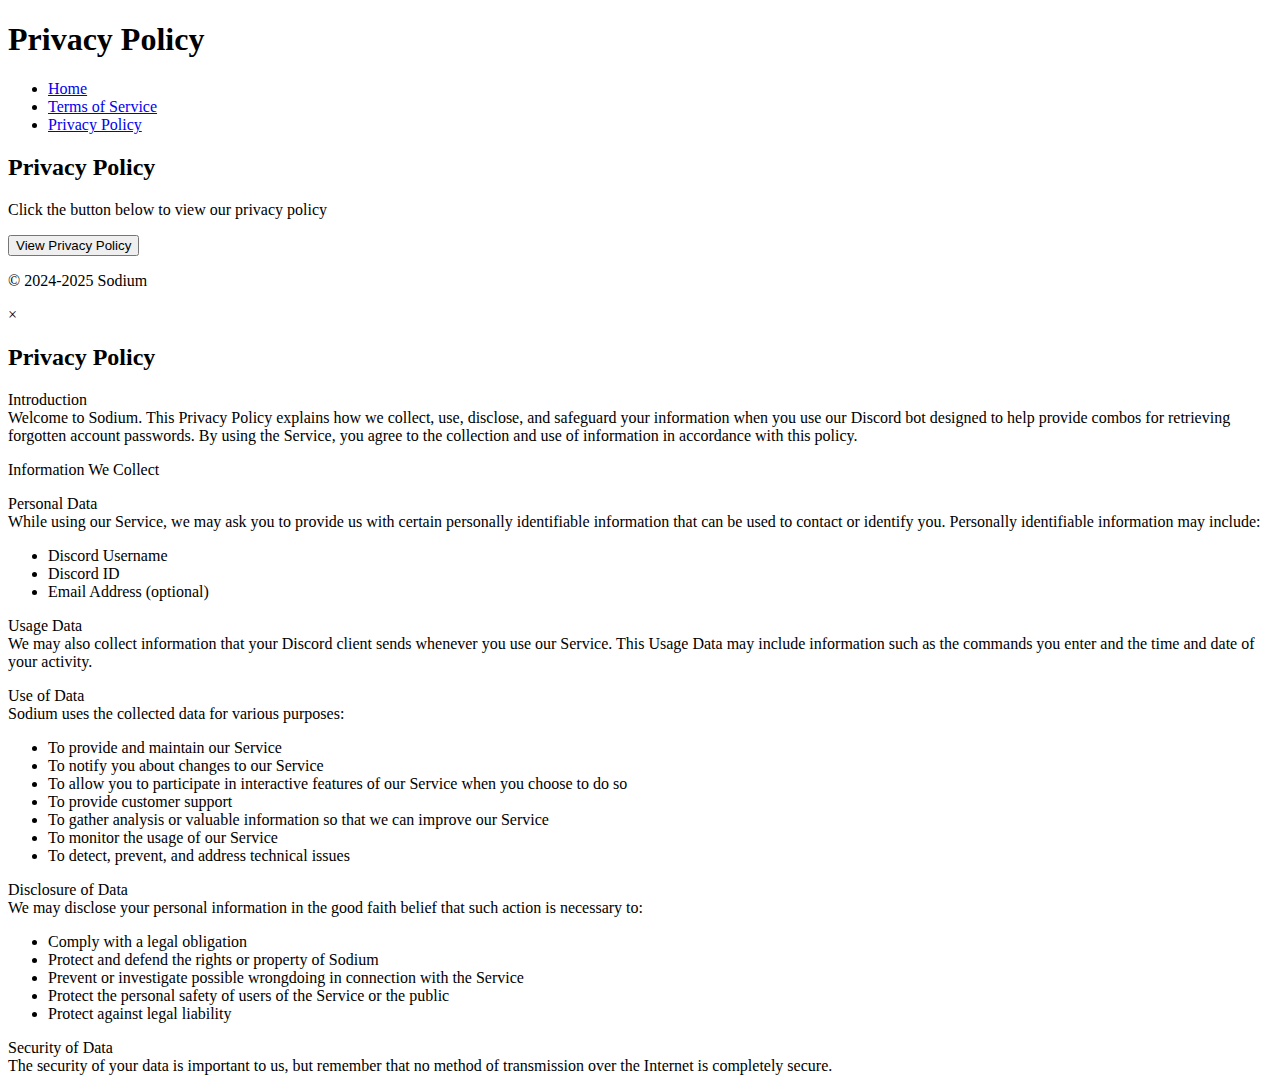
==== privacy.html @ 4f84c978 "Create privacy.html" ====
<!DOCTYPE html>
<html lang="en">
<head>
    <meta charset="UTF-8">
    <meta name="viewport" content="width=device-width, initial-scale=1.0">
    <title>Privacy Policy</title>
    <link rel="stylesheet" href="styles.css">
</head>
<body onload="showPopup('privacy-popup')">
    <header>
        <h1>Privacy Policy</h1>
        <nav>
            <ul>
                <li><a href="index.html">Home</a></li>
                <li><a href="terms.html">Terms of Service</a></li>
                <li><a href="privacy.html">Privacy Policy</a></li>
            </ul>
        </nav>
    </header>

    <main>
        <h2>Privacy Policy</h2>
        <p>Click the button below to view our privacy policy</p>
        <button onclick="showPopup('privacy-popup')" class="popup-btn">View Privacy Policy</button>
    </main>

    <footer>
        <p>&copy; 2024-2025 Sodium</p>
    </footer>

    <div id="privacy-popup" class="popup">
        <div class="popup-content">
            <span class="close" onclick="closePopup('privacy-popup')">&times;</span>
            <h2>Privacy Policy</h2>
            <p>Introduction<br>
                Welcome to Sodium. This Privacy Policy explains how we collect, use, disclose, and safeguard your information when you use our Discord bot designed to help provide combos for retrieving forgotten account passwords. By using the Service, you agree to the collection and use of information in accordance with this policy.
            </p>
            <p>Information We Collect</p>
            <p>Personal Data<br>
                While using our Service, we may ask you to provide us with certain personally identifiable information that can be used to contact or identify you. Personally identifiable information may include:
                <ul>
                    <li>Discord Username</li>
                    <li>Discord ID</li>
                    <li>Email Address (optional)</li>
                </ul>
            </p>
            <p>Usage Data<br>
                We may also collect information that your Discord client sends whenever you use our Service. This Usage Data may include information such as the commands you enter and the time and date of your activity.
            </p>
            <p>Use of Data<br>
                Sodium uses the collected data for various purposes:
                <ul>
                    <li>To provide and maintain our Service</li>
                    <li>To notify you about changes to our Service</li>
                    <li>To allow you to participate in interactive features of our Service when you choose to do so</li>
                    <li>To provide customer support</li>
                    <li>To gather analysis or valuable information so that we can improve our Service</li>
                    <li>To monitor the usage of our Service</li>
                    <li>To detect, prevent, and address technical issues</li>
                </ul>
            </p>
            <p>Disclosure of Data<br>
                We may disclose your personal information in the good faith belief that such action is necessary to:
                <ul>
                    <li>Comply with a legal obligation</li>
                    <li>Protect and defend the rights or property of Sodium</li>
                    <li>Prevent or investigate possible wrongdoing in connection with the Service</li>
                    <li>Protect the personal safety of users of the Service or the public</li>
                    <li>Protect against legal liability</li>
                </ul>
            </p>
            <p>Security of Data<br>
                The security of your data is important to us, but remember that no method of transmission over the Internet is completely secure.
            </p>
        </div>
    </div>

    <script src="scripts.js"></script>
</body>
</html>
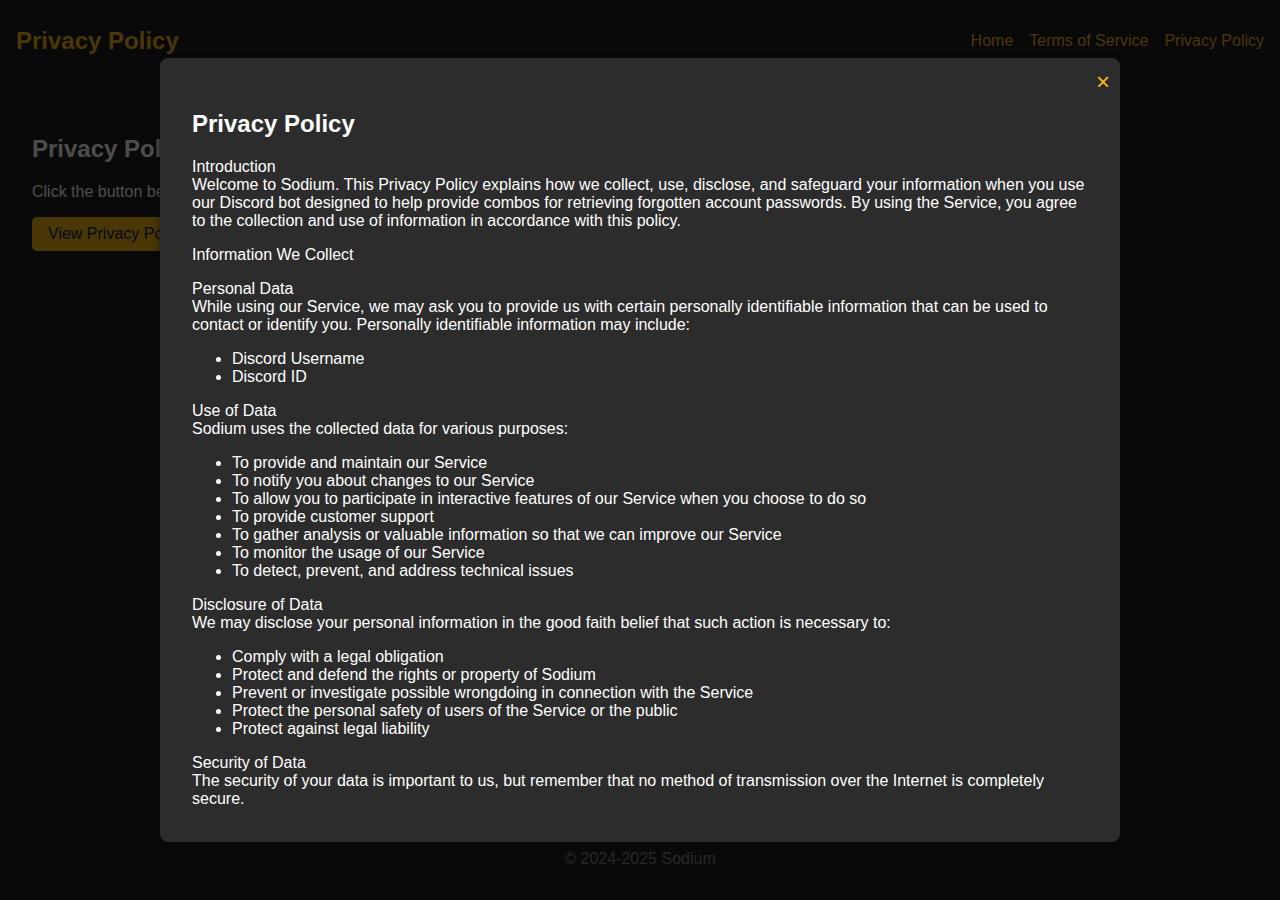
==== commit 301adbad: "Create privacy.html" ====
--- a/privacy.html
+++ b/privacy.html
@@ -41,11 +41,8 @@
                 <ul>
                     <li>Discord Username</li>
                     <li>Discord ID</li>
-                    <li>Email Address (optional)</li>
                 </ul>
             </p>
-            <p>Usage Data<br>
-                We may also collect information that your Discord client sends whenever you use our Service. This Usage Data may include information such as the commands you enter and the time and date of your activity.
             </p>
             <p>Use of Data<br>
                 Sodium uses the collected data for various purposes:
--- a/styles.css
+++ b/styles.css
@@ -0,0 +1,146 @@
+body {
+    font-family: Arial, sans-serif;
+    margin: 0;
+    padding: 0;
+    display: flex;
+    flex-direction: column;
+    min-height: 100vh;
+    background-color: #121212;
+    color: #ffffff;
+}
+
+header {
+    background-color: #1f1f1f;
+    padding: 1rem;
+    display: flex;
+    justify-content: space-between;
+    align-items: center;
+}
+
+header h1 {
+    margin: 0;
+    font-size: 1.5rem;
+    color: #f5ba13;
+}
+
+nav ul {
+    list-style-type: none;
+    padding: 0;
+    display: flex;
+    gap: 1rem;
+}
+
+nav a {
+    color: #f5ba13;
+    text-decoration: none;
+    font-size: 1rem;
+    transition: color 0.3s, transform 0.3s;
+}
+
+nav a:hover {
+    color: #ffffff;
+    transform: scale(1.1);
+}
+
+main {
+    flex: 1;
+    padding: 2rem;
+    background-color: #1e1e1e;
+    border-top: 1px solid #333;
+}
+
+footer {
+    background-color: #1f1f1f;
+    color: #888888;
+    text-align: center;
+    padding: 1rem;
+    border-top: 1px solid #333;
+}
+
+button.popup-btn {
+    background-color: #f5ba13;
+    color: #1f1f1f;
+    border: none;
+    padding: 0.5rem 1rem;
+    cursor: pointer;
+    border-radius: 5px;
+    font-size: 1rem;
+    transition: background-color 0.3s, transform 0.3s;
+}
+
+button.popup-btn:hover {
+    background-color: #dba212;
+    transform: scale(1.05);
+}
+
+.popup {
+    display: none;
+    position: fixed;
+    top: 0;
+    left: 0;
+    width: 100%;
+    height: 100%;
+    background-color: rgba(0, 0, 0, 0.7);
+    justify-content: center;
+    align-items: center;
+    animation: fadeIn 0.5s;
+}
+
+.popup-content {
+    background-color: #2c2c2c;
+    padding: 2rem;
+    border-radius: 8px;
+    position: relative;
+    width: 70%; /* Adjust width as desired */
+    max-height: 80%; /* Limit height to 80% of the viewport height */
+    overflow-y: auto; /* Add scrollbar for overflow content */
+    text-align: left; /* Align content to the left */
+    color: #ffffff;
+    box-shadow: 0 0 10px rgba(0, 0, 0, 0.5);
+    animation: popUp 0.5s;
+}
+
+.close {
+    position: absolute;
+    top: 10px;
+    right: 10px;
+    font-size: 1.5rem;
+    cursor: pointer;
+    color: #f5ba13;
+    transition: transform 0.3s, color 0.3s;
+    z-index: 1; /* Ensure the close button is above the scrollbar */
+}
+
+.close:hover {
+    transform: rotate(90deg);
+    color: #ffffff;
+}
+
+.popup-content::-webkit-scrollbar {
+    width: 10px;
+}
+
+.popup-content::-webkit-scrollbar-thumb {
+    background-color: #888;
+    border-radius: 5px;
+}
+
+.email-link {
+    color: #f5ba13;
+    text-decoration: none;
+    transition: color 0.3s;
+}
+
+.email-link:hover {
+    color: #ffffff; /* Change the color to white on hover */
+}
+
+@keyframes fadeIn {
+    from { opacity: 0; }
+    to { opacity: 1; }
+}
+
+@keyframes popUp {
+    from { transform: scale(0.7); }
+    to { transform: scale(1); }
+}
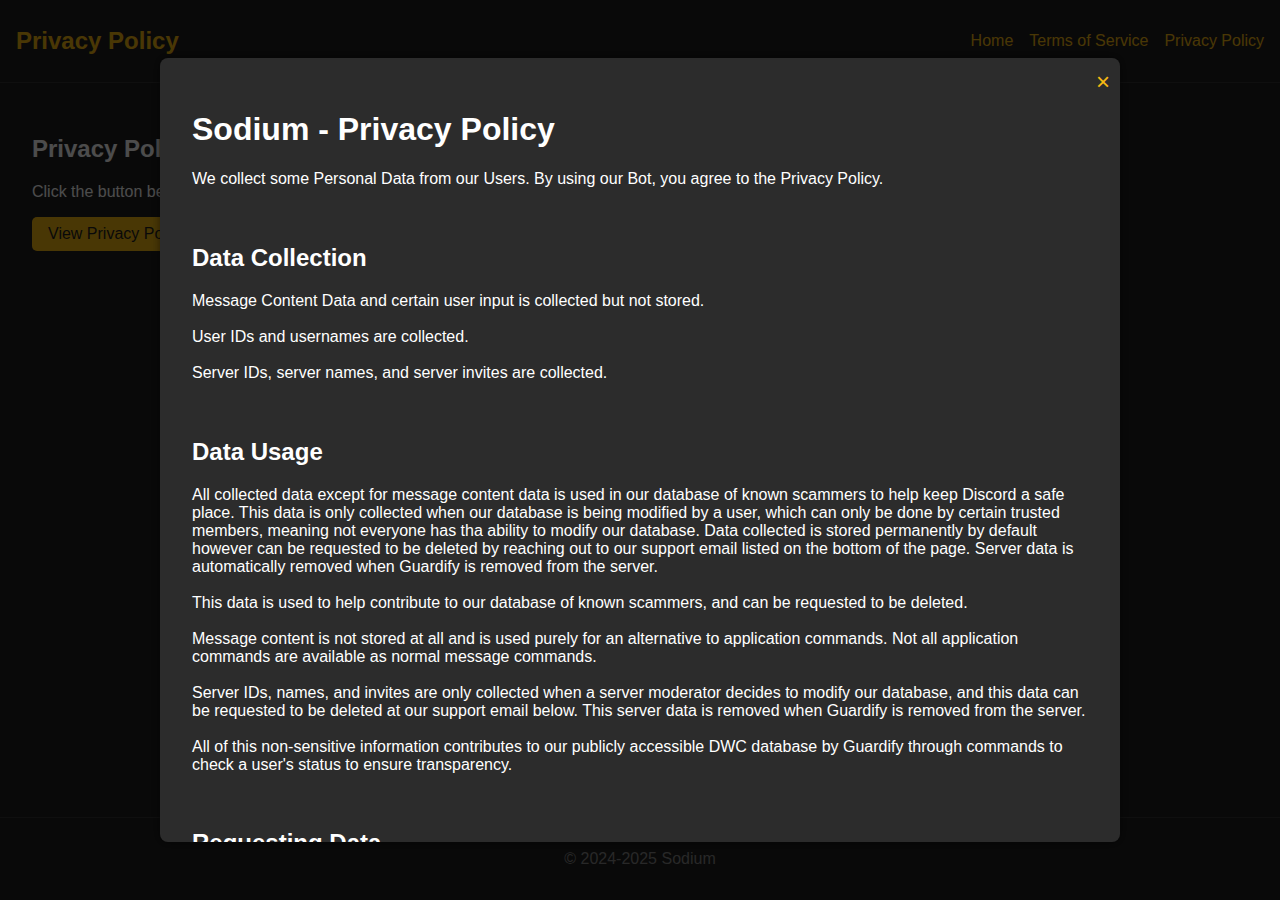
==== commit 81e38e87: "Update privacy.html" ====
--- a/privacy.html
+++ b/privacy.html
@@ -31,46 +31,34 @@
     <div id="privacy-popup" class="popup">
         <div class="popup-content">
             <span class="close" onclick="closePopup('privacy-popup')">&times;</span>
-            <h2>Privacy Policy</h2>
-            <p>Introduction<br>
-                Welcome to Sodium. This Privacy Policy explains how we collect, use, disclose, and safeguard your information when you use our Discord bot designed to help provide combos for retrieving forgotten account passwords. By using the Service, you agree to the collection and use of information in accordance with this policy.
-            </p>
-            <p>Information We Collect</p>
-            <p>Personal Data<br>
-                While using our Service, we may ask you to provide us with certain personally identifiable information that can be used to contact or identify you. Personally identifiable information may include:
-                <ul>
-                    <li>Discord Username</li>
-                    <li>Discord ID</li>
-                </ul>
-            </p>
-            </p>
-            <p>Use of Data<br>
-                Sodium uses the collected data for various purposes:
-                <ul>
-                    <li>To provide and maintain our Service</li>
-                    <li>To notify you about changes to our Service</li>
-                    <li>To allow you to participate in interactive features of our Service when you choose to do so</li>
-                    <li>To provide customer support</li>
-                    <li>To gather analysis or valuable information so that we can improve our Service</li>
-                    <li>To monitor the usage of our Service</li>
-                    <li>To detect, prevent, and address technical issues</li>
-                </ul>
-            </p>
-            <p>Disclosure of Data<br>
-                We may disclose your personal information in the good faith belief that such action is necessary to:
-                <ul>
-                    <li>Comply with a legal obligation</li>
-                    <li>Protect and defend the rights or property of Sodium</li>
-                    <li>Prevent or investigate possible wrongdoing in connection with the Service</li>
-                    <li>Protect the personal safety of users of the Service or the public</li>
-                    <li>Protect against legal liability</li>
-                </ul>
-            </p>
-            <p>Security of Data<br>
-                The security of your data is important to us, but remember that no method of transmission over the Internet is completely secure.
-            </p>
-        </div>
-    </div>
+            <h1>Sodium - Privacy Policy</h1>
+            We collect some Personal Data from our Users. By using our Bot, you agree to the Privacy Policy.
+            <br><br><br>
+            <h2>Data Collection</h2>
+            Message Content Data and certain user input is collected but not stored.
+            <br><br>
+            User IDs and usernames are collected.
+            <br><br>
+            Server IDs, server names, and server invites are collected.
+            <br><br><br>
+            <h2>Data Usage</h2>
+            All collected data except for message content data is used in our database of known scammers to help keep Discord a safe place. This data is only collected when our database is being modified by a user, which can only be done by certain trusted members, meaning not everyone has tha ability to modify our database. Data collected is stored permanently by default however can be requested to be deleted by reaching out to our support email listed on the bottom of the page. Server data is automatically removed when Guardify is removed from the server.
+            <br><br>
+            This data is used to help contribute to our database of known scammers, and can be requested to be deleted.
+            <br><br>
+            Message content is not stored at all and is used purely for an alternative to application commands. Not all application commands are available as normal message commands.
+            <br><br>
+            Server IDs, names, and invites are only collected when a server moderator decides to modify our database, and this data can be requested to be deleted at our support email below. This server data is removed when Guardify is removed from the server.
+            <br><br>
+            All of this non-sensitive information contributes to our publicly accessible DWC database by Guardify through commands to check a user's status to ensure transparency.
+            <br><br><br>
+            <h2>Requesting Data</h2>
+            You may request deletion or access to data through the contact methods provided below, preferably by email. Server data can be removed by removing Guardify from the server or by the server owner contacting us, not anyone else.
+            <br><br><br>
+            <h2>Contact</h2>
+            Email: guardifybot@hotmail.com
+            <br><br>
+            Discord Server: https://discord.gg/guardify
 
     <script src="scripts.js"></script>
 </body>
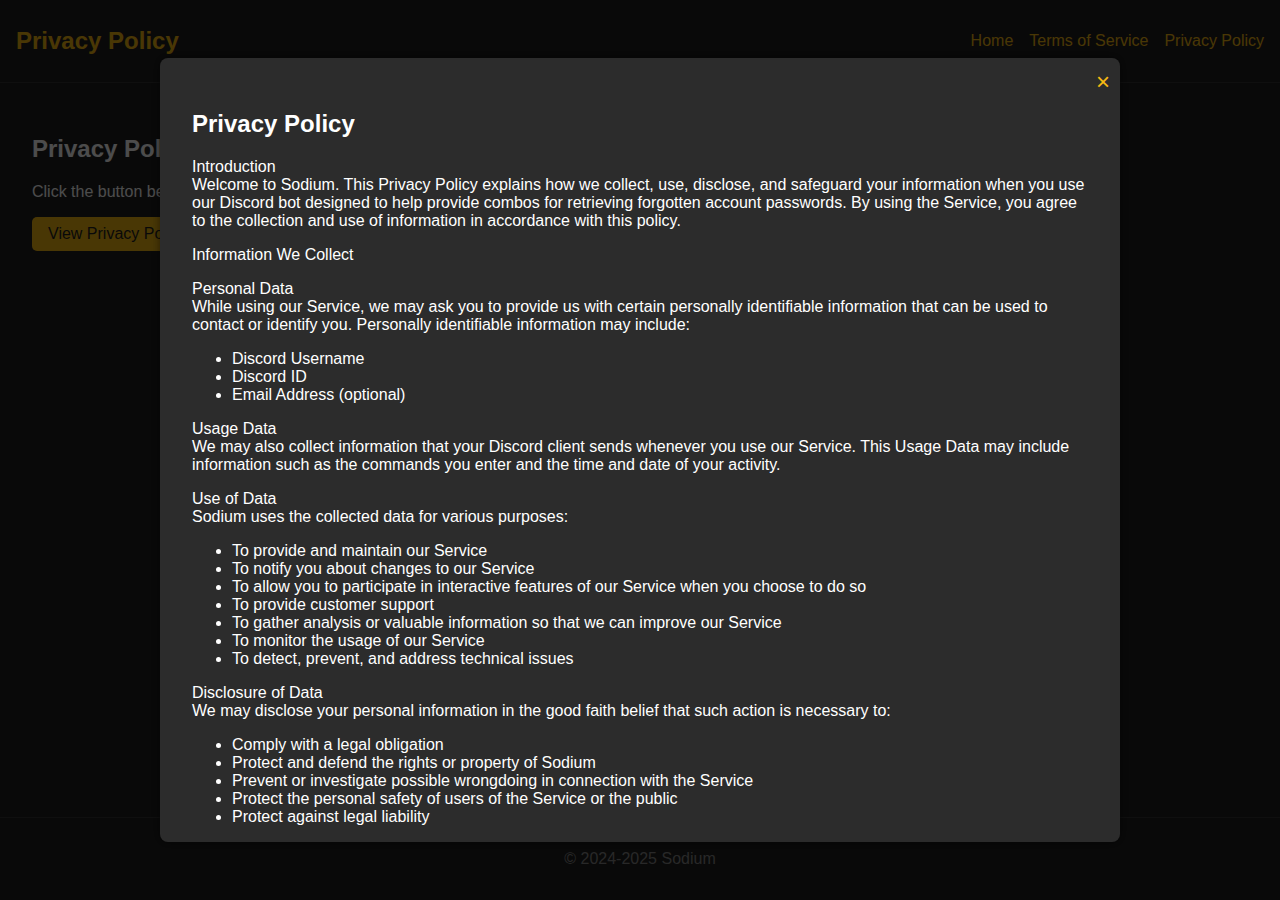
==== commit 7484b842: "Update privacy.html" ====
--- a/privacy.html
+++ b/privacy.html
@@ -31,34 +31,49 @@
     <div id="privacy-popup" class="popup">
         <div class="popup-content">
             <span class="close" onclick="closePopup('privacy-popup')">&times;</span>
-            <h1>Sodium - Privacy Policy</h1>
-            We collect some Personal Data from our Users. By using our Bot, you agree to the Privacy Policy.
-            <br><br><br>
-            <h2>Data Collection</h2>
-            Message Content Data and certain user input is collected but not stored.
-            <br><br>
-            User IDs and usernames are collected.
-            <br><br>
-            Server IDs, server names, and server invites are collected.
-            <br><br><br>
-            <h2>Data Usage</h2>
-            All collected data except for message content data is used in our database of known scammers to help keep Discord a safe place. This data is only collected when our database is being modified by a user, which can only be done by certain trusted members, meaning not everyone has tha ability to modify our database. Data collected is stored permanently by default however can be requested to be deleted by reaching out to our support email listed on the bottom of the page. Server data is automatically removed when Guardify is removed from the server.
-            <br><br>
-            This data is used to help contribute to our database of known scammers, and can be requested to be deleted.
-            <br><br>
-            Message content is not stored at all and is used purely for an alternative to application commands. Not all application commands are available as normal message commands.
-            <br><br>
-            Server IDs, names, and invites are only collected when a server moderator decides to modify our database, and this data can be requested to be deleted at our support email below. This server data is removed when Guardify is removed from the server.
-            <br><br>
-            All of this non-sensitive information contributes to our publicly accessible DWC database by Guardify through commands to check a user's status to ensure transparency.
-            <br><br><br>
-            <h2>Requesting Data</h2>
-            You may request deletion or access to data through the contact methods provided below, preferably by email. Server data can be removed by removing Guardify from the server or by the server owner contacting us, not anyone else.
-            <br><br><br>
-            <h2>Contact</h2>
-            Email: guardifybot@hotmail.com
-            <br><br>
-            Discord Server: https://discord.gg/guardify
+            <h2>Privacy Policy</h2>
+            <p>Introduction<br>
+                Welcome to Sodium. This Privacy Policy explains how we collect, use, disclose, and safeguard your information when you use our Discord bot designed to help provide combos for retrieving forgotten account passwords. By using the Service, you agree to the collection and use of information in accordance with this policy.
+            </p>
+            <p>Information We Collect</p>
+            <p>Personal Data<br>
+                While using our Service, we may ask you to provide us with certain personally identifiable information that can be used to contact or identify you. Personally identifiable information may include:
+                <ul>
+                    <li>Discord Username</li>
+                    <li>Discord ID</li>
+                    <li>Email Address (optional)</li>
+                </ul>
+            </p>
+            <p>Usage Data<br>
+                We may also collect information that your Discord client sends whenever you use our Service. This Usage Data may include information such as the commands you enter and the time and date of your activity.
+            </p>
+            <p>Use of Data<br>
+                Sodium uses the collected data for various purposes:
+                <ul>
+                    <li>To provide and maintain our Service</li>
+                    <li>To notify you about changes to our Service</li>
+                    <li>To allow you to participate in interactive features of our Service when you choose to do so</li>
+                    <li>To provide customer support</li>
+                    <li>To gather analysis or valuable information so that we can improve our Service</li>
+                    <li>To monitor the usage of our Service</li>
+                    <li>To detect, prevent, and address technical issues</li>
+                </ul>
+            </p>
+            <p>Disclosure of Data<br>
+                We may disclose your personal information in the good faith belief that such action is necessary to:
+                <ul>
+                    <li>Comply with a legal obligation</li>
+                    <li>Protect and defend the rights or property of Sodium</li>
+                    <li>Prevent or investigate possible wrongdoing in connection with the Service</li>
+                    <li>Protect the personal safety of users of the Service or the public</li>
+                    <li>Protect against legal liability</li>
+                </ul>
+            </p>
+            <p>Security of Data<br>
+                The security of your data is important to us, but remember that no method of transmission over the Internet is completely secure.
+            </p>
+        </div>
+    </div>
 
     <script src="scripts.js"></script>
 </body>
